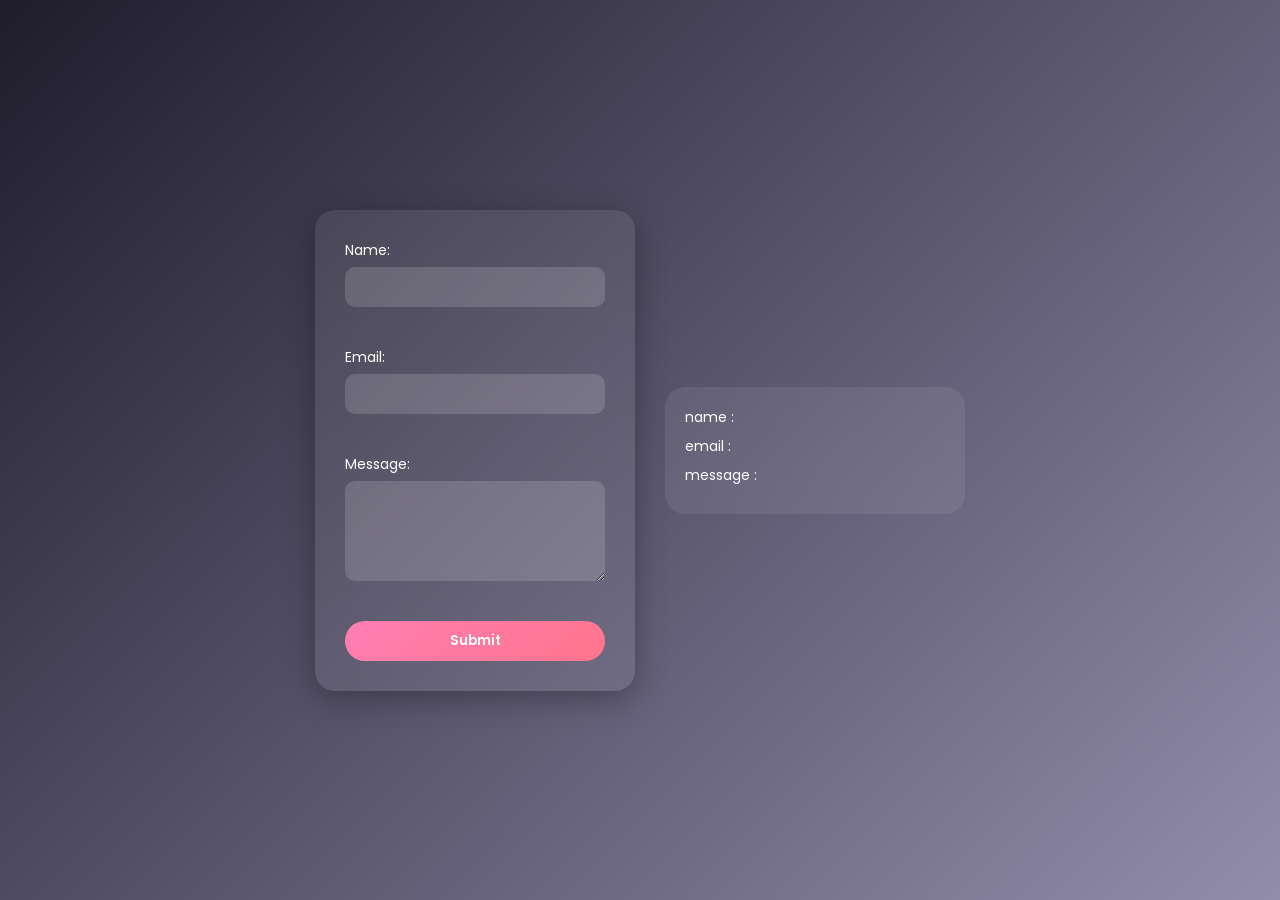
==== index.html @ 0a288f84 "Add files via upload" ====
<html>
    <head>
        <title>My Web Page</title>
        <meta charset="UTF-8">
        <meta name="viewport" content="width=device-width, initial-scale=1.0">
        <link rel="stylesheet" href="style.css">
    </head>
    <body>
            <!-- Form  -->
             <form  >
                <label for="name">Name:</label>
                <input type="text" id="name" name="name"><br><br>

                <label for="email">Email:</label>
                <input type="email" id="email" name="email"><br><br>

                <label for="message">Message:</label><br>
                <textarea id="message" name="message" rows="4" cols="50"></textarea><br><br>

                <input type="button" onclick="sample()" value="Submit">
             </form>
             <div id="output">
                <p> name : </p>
                <p id="nameDisplay"></p>
                <p> email : </p>
                <p id="emailDisplay"></p>
                <p> message : </p>
                <p id="messageDisplay"></p>
             </div>
             <!-- <div>

             </div>
             <section>
                
             </section> -->
             <script src="./script.js"></script>

    </body>
</html>
---- style.css ----
/* Google Font */
@import url('https://fonts.googleapis.com/css2?family=Poppins:wght@300;400;600&display=swap');

* {
    margin: 0;
    padding: 0;
    box-sizing: border-box;
    font-family: 'Poppins', sans-serif;
}

/* Body styling */
body {
    background: linear-gradient(135deg, #1f1c2c, #928dab);
    height: 100vh;
    display: flex;
    justify-content: center;
    align-items: center;
}

/* Form container */
form {
    background: rgba(255, 255, 255, 0.08);
    padding: 30px;
    border-radius: 20px;
    backdrop-filter: blur(15px);
    box-shadow: 0 8px 32px rgba(0,0,0,0.3);
    width: 320px;
    color: white;
}

/* Labels */
label {
    font-size: 14px;
    font-weight: 400;
}

/* Inputs + textarea */
input[type="text"],
input[type="email"],
textarea {
    width: 100%;
    padding: 10px;
    margin-top: 6px;
    margin-bottom: 15px;
    border: none;
    border-radius: 10px;
    outline: none;
    background: rgba(255,255,255,0.15);
    color: white;
    transition: 0.3s;
}

/* Placeholder color */
input::placeholder,
textarea::placeholder {
    color: #ddd;
}

/* Focus effect */
input:focus,
textarea:focus {
    background: rgba(255,255,255,0.25);
    transform: scale(1.02);
}

/* Submit button */
input[type="submit"],
input[value="Submit"] {
    width: 100%;
    padding: 10px;
    border: none;
    border-radius: 25px;
    background: linear-gradient(135deg, #ff7eb3, #ff758c);
    color: white;
    font-weight: 600;
    cursor: pointer;
    transition: 0.3s;
}

/* Hover effect */
input[value="Submit"]:hover {
    transform: translateY(-2px);
    box-shadow: 0 5px 15px rgba(255, 118, 136, 0.4);
}

/* Output section */
#output {
    margin-left: 30px;
    padding: 20px;
    border-radius: 20px;
    background: rgba(255,255,255,0.08);
    backdrop-filter: blur(15px);
    color: white;
    width: 300px;
}

/* Output text */
#output p {
    margin-bottom: 8px;
    font-size: 14px;
}

/* Layout wrapper (optional upgrade) */
body > form,
body > #output {
    display: inline-block;
}
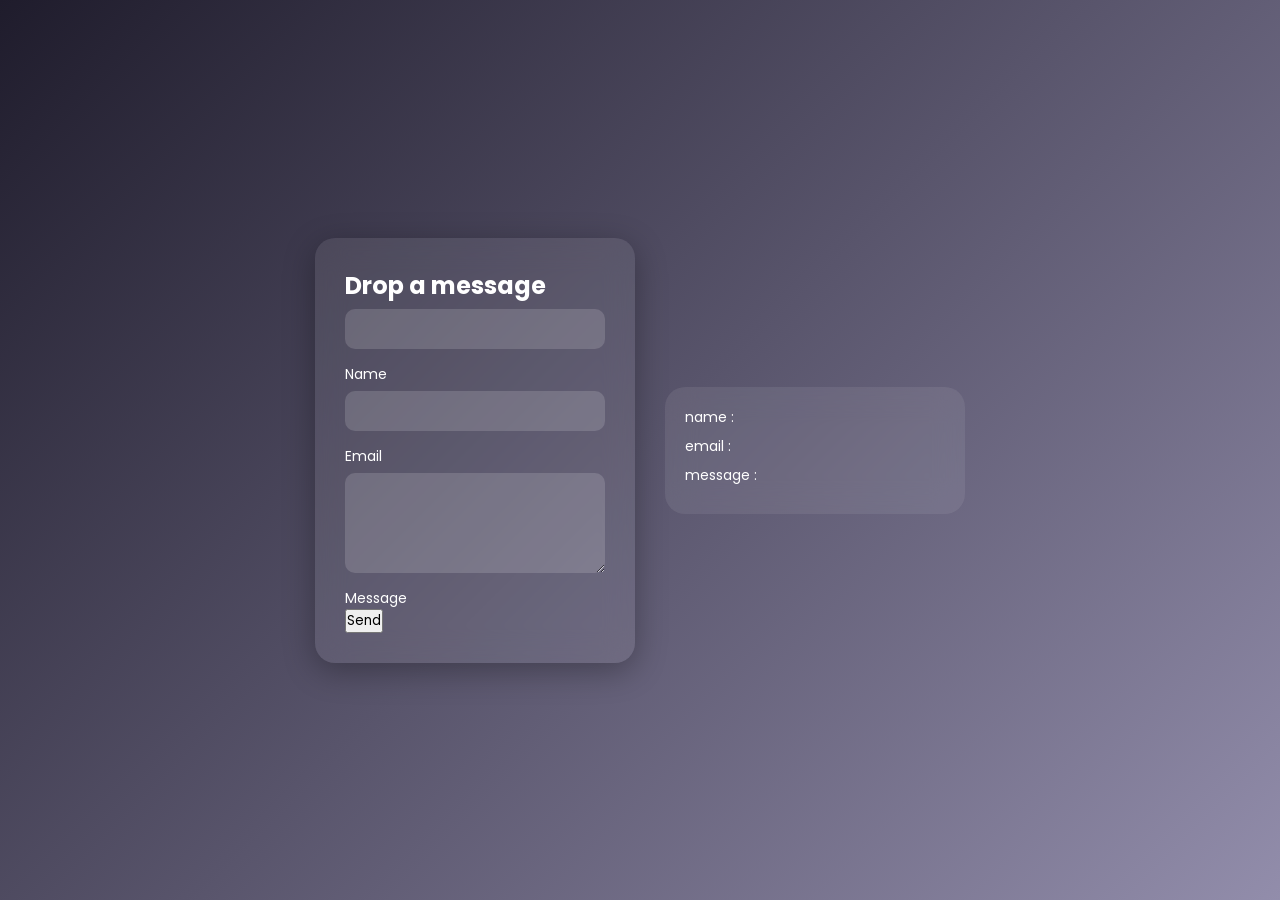
==== commit 9e5d73bf: "Update index.html" ====
--- a/index.html
+++ b/index.html
@@ -7,17 +7,25 @@
     </head>
     <body>
             <!-- Form  -->
-             <form  >
-                <label for="name">Name:</label>
-                <input type="text" id="name" name="name"><br><br>
+             <form  onsubmit="return false;">
+                 <h2>Drop a message</h2>
+                 <div class="input-group">
+        <input type="text" id="name" required>
+        <label>Name</label>
+    </div>
 
-                <label for="email">Email:</label>
-                <input type="email" id="email" name="email"><br><br>
+    <div class="input-group">
+        <input type="email" id="email" required>
+        <label>Email</label>
+    </div>
 
-                <label for="message">Message:</label><br>
-                <textarea id="message" name="message" rows="4" cols="50"></textarea><br><br>
+    <div class="input-group">
+        <textarea id="message" rows="4" required></textarea>
+        <label>Message</label>
+    </div>
 
-                <input type="button" onclick="sample()" value="Submit">
+    <button type="button" onclick="sample()">Send</button>
+               
              </form>
              <div id="output">
                 <p> name : </p>
@@ -27,13 +35,8 @@
                 <p> message : </p>
                 <p id="messageDisplay"></p>
              </div>
-             <!-- <div>
-
-             </div>
-             <section>
-                
-             </section> -->
+             
              <script src="./script.js"></script>
 
     </body>
-</html>+</html>
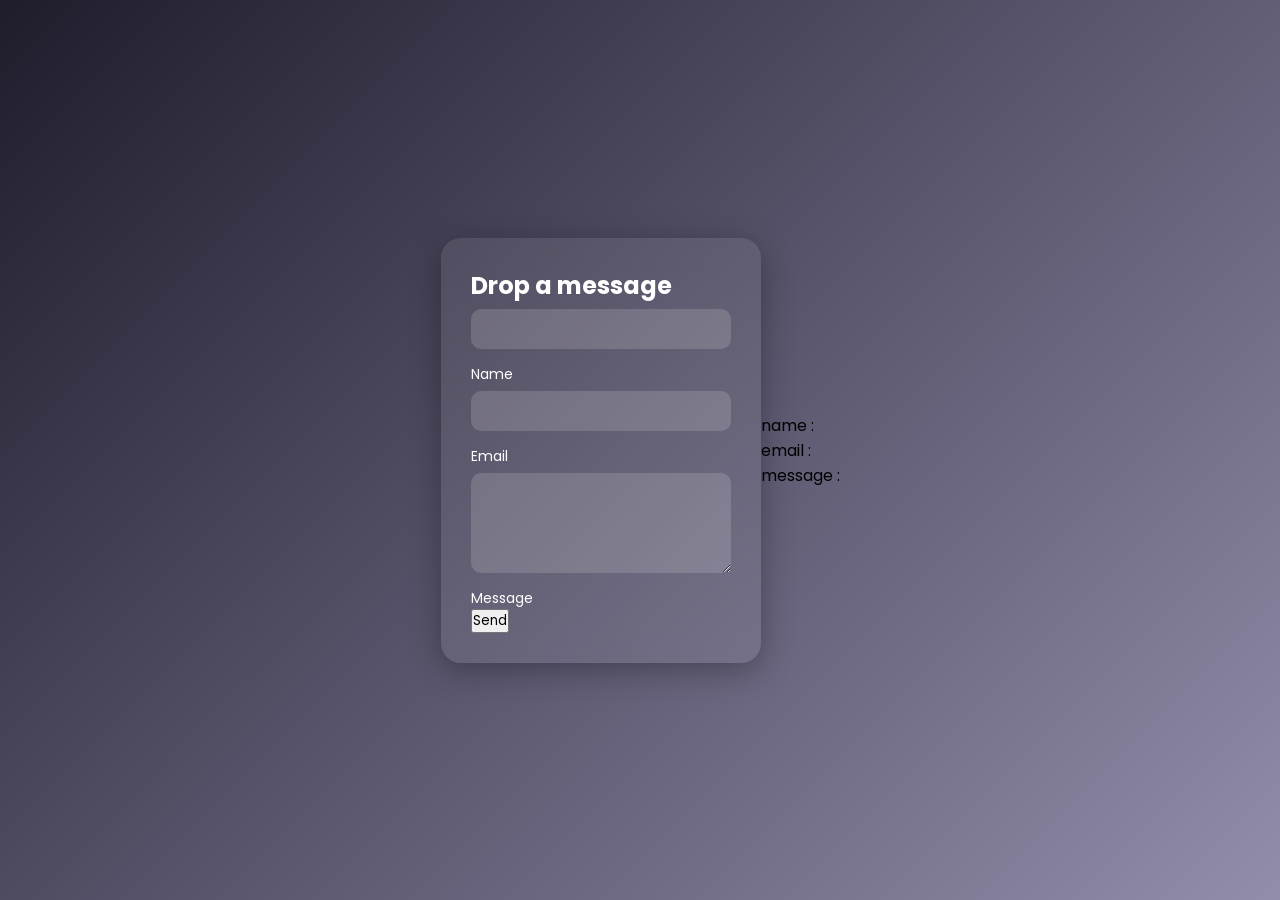
==== commit 9a60b121: "Update index.html" ====
--- a/index.html
+++ b/index.html
@@ -6,10 +6,11 @@
         <link rel="stylesheet" href="style.css">
     </head>
     <body>
-            <!-- Form  -->
-             <form  onsubmit="return false;">
-                 <h2>Drop a message</h2>
-                 <div class="input-group">
+      
+             <form onsubmit="return false;">
+    <h2>Drop a message </h2>
+
+    <div class="input-group">
         <input type="text" id="name" required>
         <label>Name</label>
     </div>
@@ -25,9 +26,8 @@
     </div>
 
     <button type="button" onclick="sample()">Send</button>
-               
-             </form>
-             <div id="output">
+</form>
+             <div>
                 <p> name : </p>
                 <p id="nameDisplay"></p>
                 <p> email : </p>
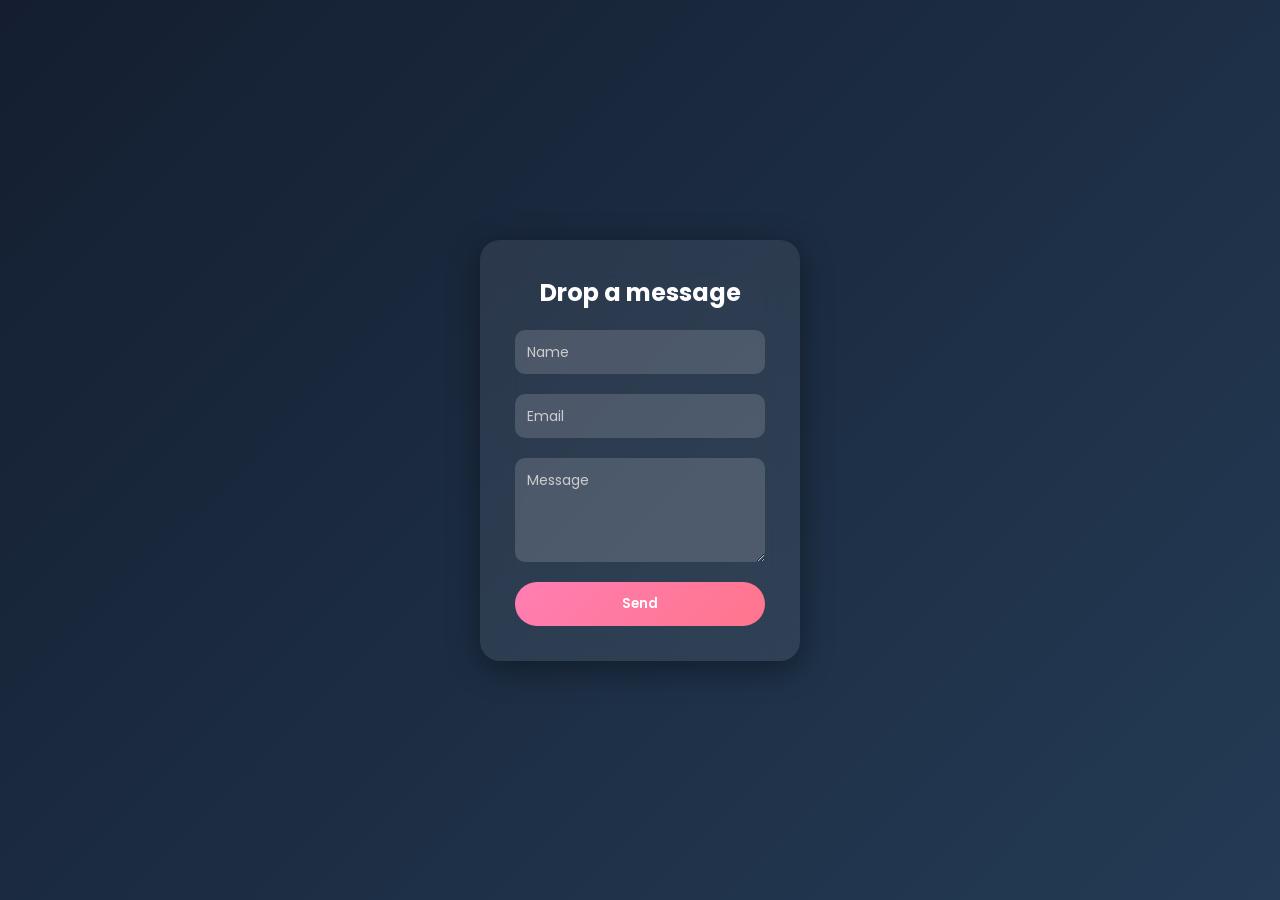
==== commit 29f30992: "Update index.html" ====
--- a/index.html
+++ b/index.html
@@ -27,15 +27,7 @@
 
     <button type="button" onclick="sample()">Send</button>
 </form>
-             <div>
-                <p> name : </p>
-                <p id="nameDisplay"></p>
-                <p> email : </p>
-                <p id="emailDisplay"></p>
-                <p> message : </p>
-                <p id="messageDisplay"></p>
-             </div>
-             
+            
              <script src="./script.js"></script>
 
     </body>
--- a/style.css
+++ b/style.css
@@ -1,4 +1,3 @@
-/* Google Font */
 @import url('https://fonts.googleapis.com/css2?family=Poppins:wght@300;400;600&display=swap');
 
 * {
@@ -8,66 +7,76 @@
     font-family: 'Poppins', sans-serif;
 }
 
-/* Body styling */
 body {
-    background: linear-gradient(135deg, #1f1c2c, #928dab);
     height: 100vh;
     display: flex;
     justify-content: center;
     align-items: center;
+    background: linear-gradient(135deg, #141e30, #243b55);
+    gap: 30px;
 }
 
-/* Form container */
+/* FORM */
 form {
     background: rgba(255, 255, 255, 0.08);
-    padding: 30px;
+    padding: 35px;
     border-radius: 20px;
-    backdrop-filter: blur(15px);
-    box-shadow: 0 8px 32px rgba(0,0,0,0.3);
+    backdrop-filter: blur(18px);
+    box-shadow: 0 8px 32px rgba(0,0,0,0.4);
     width: 320px;
     color: white;
+    animation: fadeIn 0.8s ease-in-out;
 }
 
-/* Labels */
-label {
-    font-size: 14px;
-    font-weight: 400;
+form h2 {
+    text-align: center;
+    margin-bottom: 20px;
 }
 
-/* Inputs + textarea */
-input[type="text"],
-input[type="email"],
-textarea {
+/* FLOATING INPUT */
+.input-group {
+    position: relative;
+    margin-bottom: 20px;
+}
+
+.input-group input,
+.input-group textarea {
     width: 100%;
-    padding: 10px;
-    margin-top: 6px;
-    margin-bottom: 15px;
+    padding: 12px;
     border: none;
     border-radius: 10px;
     outline: none;
     background: rgba(255,255,255,0.15);
     color: white;
+}
+
+.input-group label {
+    position: absolute;
+    left: 12px;
+    top: 12px;
+    font-size: 14px;
+    color: #ccc;
+    pointer-events: none;
     transition: 0.3s;
 }
 
-/* Placeholder color */
-input::placeholder,
-textarea::placeholder {
-    color: #ddd;
+/* FLOAT EFFECT */
+.input-group input:focus + label,
+.input-group input:valid + label,
+.input-group textarea:focus + label,
+.input-group textarea:valid + label {
+    top: -8px;
+    left: 10px;
+    font-size: 11px;
+    background: #243b55;
+    padding: 2px 6px;
+    border-radius: 6px;
 }
 
-/* Focus effect */
-input:focus,
-textarea:focus {
-    background: rgba(255,255,255,0.25);
-    transform: scale(1.02);
-}
-
-/* Submit button */
-input[type="submit"],
-input[value="Submit"] {
+/* BUTTON */
+button {
     width: 100%;
-    padding: 10px;
+    padding: 12px;
     border: none;
     border-radius: 25px;
     background: linear-gradient(135deg, #ff7eb3, #ff758c);
@@ -77,31 +86,35 @@
     transition: 0.3s;
 }
 
-/* Hover effect */
-input[value="Submit"]:hover {
+button:hover {
     transform: translateY(-2px);
-    box-shadow: 0 5px 15px rgba(255, 118, 136, 0.4);
+    box-shadow: 0 5px 20px rgba(255, 118, 136, 0.5);
 }
 
-/* Output section */
+/* OUTPUT CARD */
 #output {
-    margin-left: 30px;
-    padding: 20px;
+    background: rgba(255,255,255,0.08);
+    padding: 25px;
     border-radius: 20px;
-    background: rgba(255,255,255,0.08);
-    backdrop-filter: blur(15px);
+    backdrop-filter: blur(18px);
     color: white;
     width: 300px;
+    box-shadow: 0 8px 32px rgba(0,0,0,0.3);
+    animation: fadeIn 1s ease-in-out;
 }
 
-/* Output text */
 #output p {
-    margin-bottom: 8px;
-    font-size: 14px;
+    margin-bottom: 10px;
 }
 
-/* Layout wrapper (optional upgrade) */
-body > form,
-body > #output {
-    display: inline-block;
-}+/* ANIMATION */
+@keyframes fadeIn {
+    from {
+        opacity: 0;
+        transform: translateY(20px);
+    }
+    to {
+        opacity: 1;
+        transform: translateY(0);
+    }
+}
